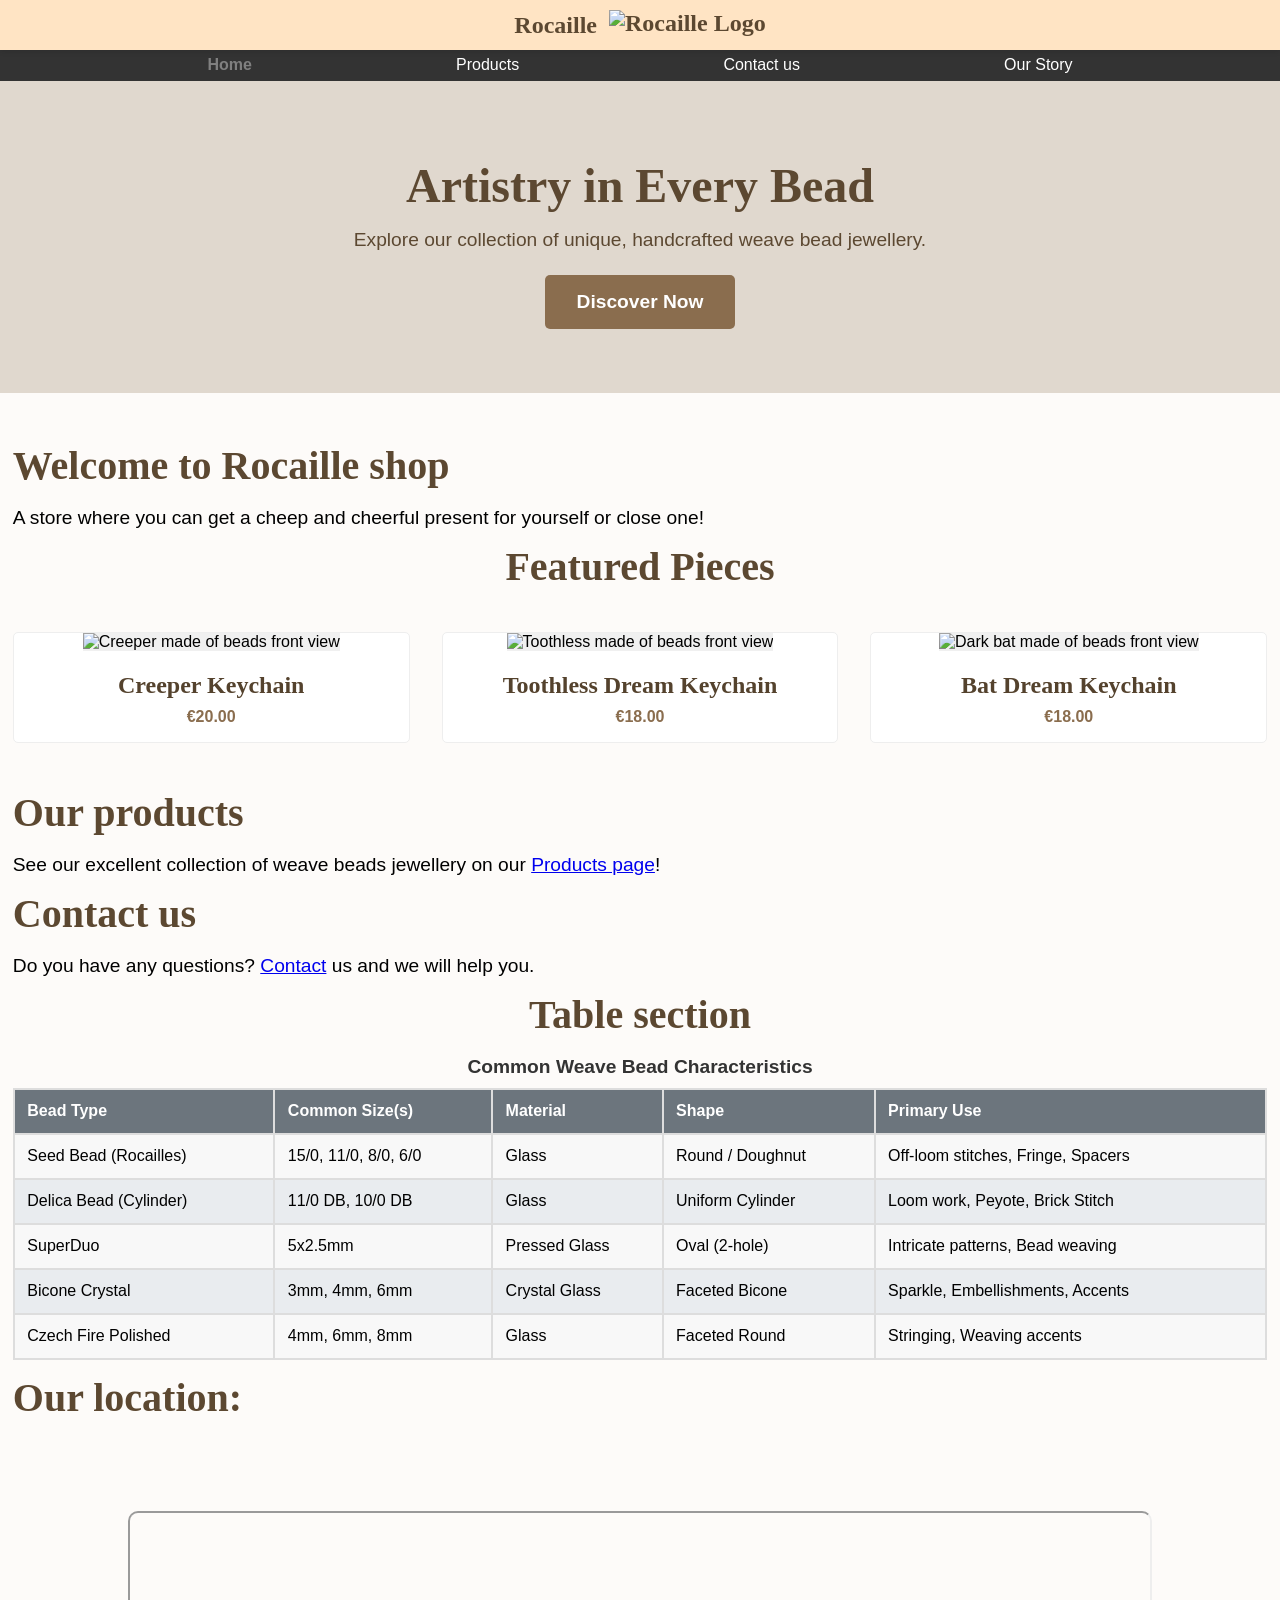
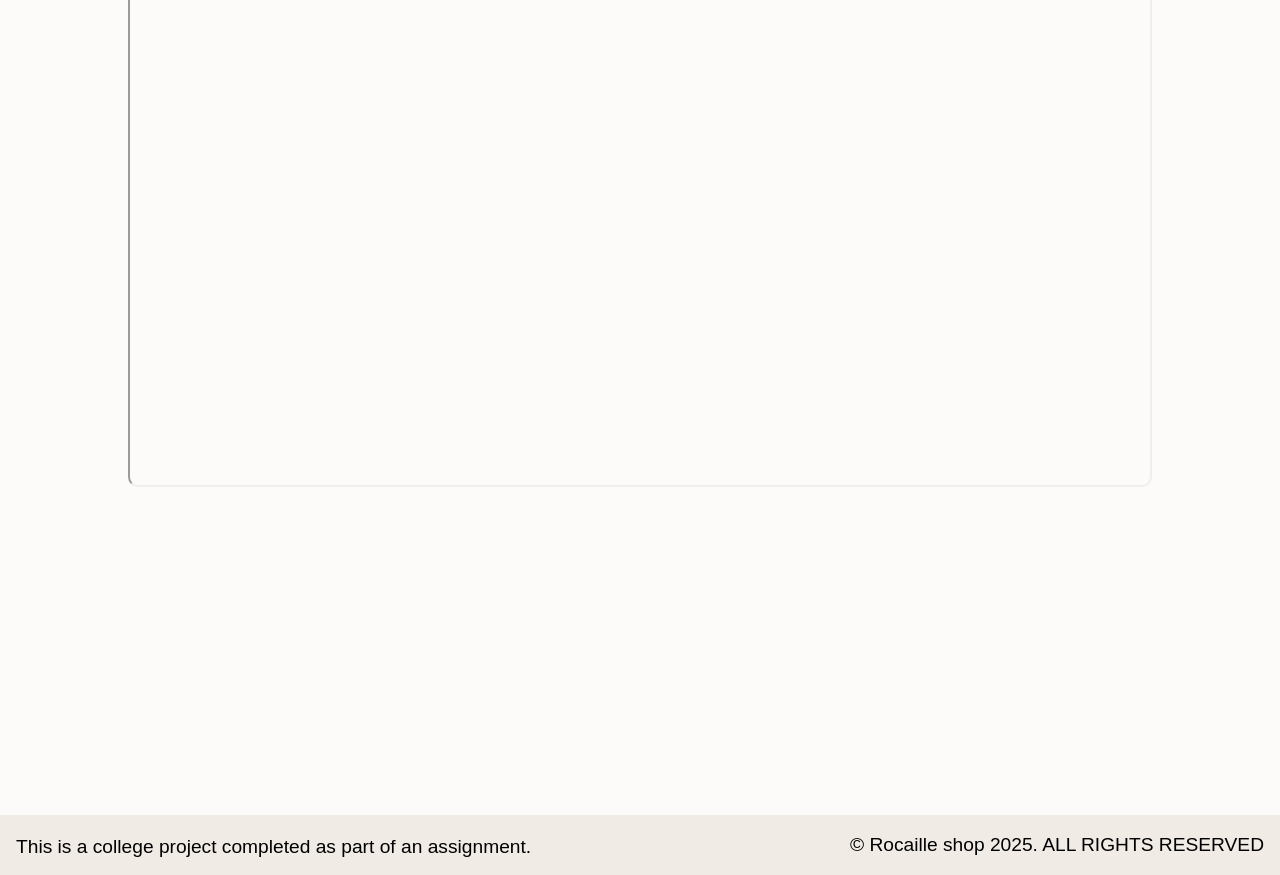
==== main/index.html @ d835acc5 "Main website files to "main" folder. Also, Ignoring project-related images from now on." ====
<!DOCTYPE html>
<html lang="en">

<head>
  <meta charset="UTF-8">
  <meta name="viewport" content="width=device-width, initial-scale=1.0">
  <meta http-equiv="X-UA-Compatible" content="IE=edge">
  <meta name="theme-color" content="#ffffff"> <!-- Sets the color of the top bar in mobile browsers -->
  <meta name="description" content="ROCAILLE - the best place to find weave beads jewellery for yourself or close ones">
  <meta name="keywords" content="jewellery, shop, rocaille, necklace, bracelet, earrings">
  <meta name="robots" content="index, follow"> <!-- Tells browsers to index the page and follow its links -->

  <!-- Open Graph tags for sharing on social media -->
  <meta property="og:title" content="Rocaille shop"> <!-- Used as a headline in Social post -->
  <meta property="og:description" content="The best weave beads jewellery for yourself and close ones">
  <meta property="og:image" content="images/rocailleLogo.jpg"> <!-- Image to show in the post -->
  <meta property="og:url" content="index.html"> <!-- URL to the page -->
  <meta property="og:type" content="website"> <!-- Type of content -->

  <title>Rocaille shop</title>
  <link rel="canonical" href="index.html">
  <!-- Prevents duplicate issues by specifying the preferred version of a page -->
  <link rel="stylesheet" href="styles/styles.css">
  <link rel="icon" href="images/rocailleLogo.jpg">

  <script src="https://kit.fontawesome.com/c6d32aa0bf.js" crossorigin="anonymous"></script>
  <!-- Loading my Font Awesome icons kit -->
</head>

<body>
  <script src="index.js"></script>

  <header class="site-header">
    
    <div class="container">
      <span class="header-spacer"></span>
      <a class="logo" href="index.html">Rocaille <img src="images/logoNoBackground.png" alt="Rocaille Logo"></a>
      <i class="fa-regular fa-circle-user header-icon"></i>
    </div>
  </header>

  <div class="nav-container">
  <nav>
    
    <ul>
      <li><a href="index.html" class="active">Home</a></li>
      <li><a href="products.html">Products</a></li>
      <li><a href="contact.html">Contact us</a></li>
      <li><a href="aboutus.html">Our Story</a></li>
    </ul>

  </nav>
</div>


  <main>
    
    <div class="hero">
      <h1 id="hero-heading"><strong>Artistry in Every Bead</strong></h1>
      <p>Explore our collection of unique, handcrafted weave bead jewellery.</p>
      <!-- Link could go to a category page if shop grows -->
      <a href="products.html" class="cta-button">Discover Now</a>
    </div>

    <section>
      <h2>Welcome to Rocaille shop</h2>
      <p>A store where you can get a cheep and cheerful present for yourself or close one!</p>
    </section>

    <section id="featured" class="featured-products container">
      <h2 id="featured-heading">Featured Pieces</h2>
      <div class="product-grid">
        <article class="product-card">
          <figure>
            <img src="images/insta/products/otherAnimals/creeper.jpg" alt="Creeper made of beads front view">
            <figcaption>
              <h3>Creeper Keychain</h3>
              <span class="product-price">€20.00</span>
            </figcaption>
          </figure>
        </article>

        <article class="product-card">
          <figure>
            <img src="images/insta/products/toothless/toothlessMain.jpeg" alt="Toothless made of beads front view">
            <figcaption>
              <h3>Toothless Dream Keychain</h3>
              <span class="product-price">€18.00</span>
            </figcaption>
          </figure>
        </article>

        <article class="product-card">
          <figure>
            <img src="images/insta/products/otherAnimals/batFront.jpg" alt="Dark bat made of beads front view">
            <figcaption>
              <h3>Bat Dream Keychain</h3>
              <span class="product-price">€18.00</span>
            </figcaption>
          </figure>
        </article>
      </div>

    </section>

    <section>
      <h2>Our products</h2>
      <p>See our excellent collection of weave beads jewellery on our <a href="products.html">Products page</a>!</p>

    </section>

    <section>
      <h2>Contact us</h2>
      <p>Do you have any questions? <a href="contact.html">Contact</a> us and we will help you.</p>
    </section>

    <section class="table-section container">
      <h2 style="text-align: center;">Table section</h2>
    
      <table class="bead-stats-table">
        <caption>Common Weave Bead Characteristics</caption>
        <thead>
          <tr>
            <th>Bead Type</th>
            <th>Common Size(s)</th>
            <th>Material</th>
            <th>Shape</th>
            <th>Primary Use</th>
          </tr>
        </thead>
        <tbody>
          <tr>
            <td>Seed Bead (Rocailles)</td>
            <td>15/0, 11/0, 8/0, 6/0</td>
            <td>Glass</td>
            <td>Round / Doughnut</td>
            <td>Off-loom stitches, Fringe, Spacers</td>
          </tr>
          <tr>
            <td>Delica Bead (Cylinder)</td>
            <td>11/0 DB, 10/0 DB</td>
            <td>Glass</td>
            <td>Uniform Cylinder</td>
            <td>Loom work, Peyote, Brick Stitch</td>
          </tr>
          <tr>
            <td>SuperDuo</td>
            <td>5x2.5mm</td>
            <td>Pressed Glass</td>
            <td>Oval (2-hole)</td>
            <td>Intricate patterns, Bead weaving</td>
          </tr>
          <tr>
            <td>Bicone Crystal</td>
            <td>3mm, 4mm, 6mm</td>
            <td>Crystal Glass</td>
            <td>Faceted Bicone</td>
            <td>Sparkle, Embellishments, Accents</td>
          </tr>
           <tr>
            <td>Czech Fire Polished</td>
            <td>4mm, 6mm, 8mm</td>
            <td>Glass</td>
            <td>Faceted Round</td>
            <td>Stringing, Weaving accents</td>
          </tr>
        </tbody>
      </table>
    </section>
    
    <h2>Our location:</h2>
    <div class="map-responsive">
      
      <iframe
        class="map"
        title="Map showing location of Sligo Regional Park"
        aria-label="Map showing location of Sligo Regional Park"
        src="https://www.google.com/maps/embed?pb=!1m18!1m12!1m3!1d3295.6862526352284!2d-8.452196870344146!3d54.261466462166005!2m3!1f0!2f0!3f0!3m2!1i1024!2i768!4f13.1!3m3!1m2!1s0x485ee9b02ae2e89f%3A0x222e14a48a810453!2sSligo%20Regional%20Park!5e0!3m2!1sen!2sie!4v1742315894128!5m2!1sen!2sie"
        allowfullscreen="" 
        loading="lazy"
        referrerpolicy="no-referrer-when-downgrade">
        
      </iframe>
    </div>
    
  </main>

  
  

  <footer>
    <p>This is a college project completed as part of an assignment. <a href="https://www.instagram.com/rocaille.shop.dp/" style="text-decoration: none;"><i class="fa-brands fa-instagram"></i></a></p>
    <p>&copy; Rocaille shop 2025. ALL RIGHTS RESERVED</p>

  </footer>
</body>
---- main/styles/styles.css ----
*,
*:before, *:after { /* Universal selector to apply styles to all elements */
    margin: 0;
    padding: 0;
    box-sizing: border-box; /* The content shrinks automatically
                            to fit within the set width  */
}

body {
    background-color: #fdfbf9; /* Soft off-white */
    font-family: 'Segoe UI', Tahoma, Geneva, Verdana, sans-serif;

}

main {


    margin-bottom: 20%;
    padding-top: calc(50px + 30px);
}

*:is(h1, h2, h3, h4, h5, h6){ /* pseudoclass ":is" to select all headings */
    font-family: 'Garamond', 'Times New Roman', serif; /* Elegant serif for headings */
    line-height: 1.25; /* Line height for better readability */
    margin: 1%;
}

h1 {
    font-size: 3rem;
    color: #5c4831; /* Dark brown for headings */
    margin-bottom: 1rem;
}

h2 {
    font-size: 2.5rem;
    color: #5c4831; /* Dark brown for headings */
    margin-bottom: 1rem;

}

h3 {
    font-size: 1.5rem;
    color: #54422d; /* Dark brown for headings */
    margin-bottom: 1rem;
}



p {
    margin: 1%;
    font-size: 1.2rem;
}

/* Logo styling */

.logo {
    max-width: 100%;
    height: auto;
    margin: 0 auto; /* Center the logo */
    display: block; /* Make it a block element for centering */
    font-size: 1.5rem;
    font-family: 'Garamond', serif; /* Elegant serif for logo */
    color: #5c4831; /* Dark brown for logo */

}

.logo:hover, .logo:focus {
    color: #473827; /* Darker brown on hover */
    text-decoration: none; /* Remove underline on hover */
    transition: color 0.3s ease; /* Smooth transition for color change */
    outline: none;
}

/* Home Page: Hero Section */

.hero {
    background-color: #e0d8ce; /* Muted background color (Fallback) */
    text-align: center;
    padding: 4rem 1rem;
    margin-bottom: 3rem;
    color: #5c4831;



}

.hero h1 {
    font-size: 3rem;
    margin-bottom: 0.5rem;
}

.hero p {
    font-size: 1.2rem;
    color: #5c4831;
    margin-bottom: 1.5rem;
}

.cta-button {
    display: inline-block;
    background-color: #8a6d4e; /* Darker brown for button */
    color:#fff;
    padding: 1rem 2rem;
    font-family: 'Segoe UI', Tahoma, Geneva, Verdana, sans-serif;; /* Inherit font from body */
    font-weight: 700;
    border-radius: 5px;
    font-size: 1.2rem;
    cursor: pointer;
    text-decoration: none; /* Remove underline from link */
    transition: background-color 0.3s ease, transform 0.2s ease;
}

.cta-button:hover, .cta-button:focus {
    background-color: #725b41;
    color: #fff;
    transform: translateY(-2px);
    outline-offset: 0.25rem; /* Adjust focus outline offset */

    outline: 2px solid #d4bfa9;

    border-color: #8a6d4e;

}

/* Home Page: featured products section */
#featured {
    margin: 1%;
}

.featured-products {
    padding-bottom: 2rem;
}

.featured-products h2 {
    text-align: center;
    margin-bottom: 2.5rem;
}
.product-grid {
    display: grid;
    grid-template-columns: repeat(auto-fit, minmax(250px, 1fr)); /* Responsive grid */
    gap: 2rem;
}

.product-card {
    background-color: #fff;
    border: 1px solid #eee;
    border-radius: 5px;
    overflow: hidden;
    text-align: center;
    transition: box-shadow 0.3s ease;
}

.product-card:hover {
    box-shadow: 0 5px 15px rgba(0, 0, 0, 0.1);
}

.product-card img {
    width: 80%;
    height: 200px;
    object-fit: cover; /* Cover the entire area of the card */
    background-color: #f0f0f0; /* Placeholder bg */

}

.product-card figcaption {
    padding: 1rem;
}

.product-card h3 {
    font-size: 1.5rem;
    margin-bottom: 0.5rem;
}

.product-price {
    color: #8a6d4e;
    font-weight: bold;
}

/* Products page styling */



.highlight-word {
    color: #e74c3c; /* Or any color you want, e.g., red, blue, #ff00ff */
    /* You can add other styles too, like font-weight */
    font-weight: bold;
}

.flex-container{
    display:flex;
    justify-content: space-evenly;
    flex-flow: row wrap;

}

.flex-container img {
    max-width: 32%;
    margin-bottom: 1%;
    border-radius: 10px; /* Round the corners of the image */

}

.flex-container img:hover {
    transform: scale(1.05); /* Scale the image slightly on hover */
    transition: transform 0.3s ease; /* Smooth transition for the scaling effect */
}

.site-header {

    position: fixed; /* The header will be fixed at the top of the page (*/
    width: 100%;
    top: 0;
    left: 0;
    box-shadow: 0 2px 5px rgba(0,0,0,0.1); /* The header will have a subtle shadow for visual depth */


    background-color: bisque;




    z-index: 1000; /* The header will be on top of the other elements */
    height: 50px;


}

.site-header .container {
    display: flex;
    justify-content: space-between;
    align-items: center;
    height: 100%;
    max-width: 1200px;
    margin: 0 auto; /* Center the container */
    padding: 0 1rem; /* Add some padding to the sides */

}

.logo {
    display: inline-flex;
    align-items: center;
    gap: 0.5em;

    text-decoration: none;
    color: #5c4831;
    font-size: 1.5rem;
    font-weight: bold;
}

.header-icon {
    font-size: 1.5rem;
    width: 50px;
    text-align: right;
    color: #5c4831;
}

.header-spacer {
    width: 50px;
    flex-shrink: 0;
}

.logo img {
    height: 30px;
    width: auto; /* Maintain aspect ratio */
    display: block;
}

.site-header .container a, i {
    text-align: center;

}


.site-header a {
    text-decoration: none; /* Remove underline from links */
    font-weight: bold;

}

/* Contact us page styling */


.page-header {



    display: flex;
    justify-content: center;
    align-items: center;
    padding: 2rem;
    border: 1px solid #eee;
    margin-bottom: 3rem;
    margin-top: 0;
    background-color: #f8f5f1; /* Subtle background */

    background-image: url("../images/coverImagePink.jpg");
    background-repeat: no-repeat;
    background-position: center center;
    background-size: contain;
}

#getInTouch {
    margin-top: 110px;
    padding: 0;
    color: rgb(65, 61, 61);
    font-size: 2rem;
    font-weight: bold;
}
.contact-content {
    display: grid;
    grid-template-columns: 1fr 1fr; /* Two columns */
    gap: 3rem;
    align-items: start; /* Align items to the top */
}

.contact-info h2, .contact-form-section h2 {
    margin-bottom: 1.5rem;
}

.contact-form-section span {
    color: red; /* Highlighted text color */
}

.contact-info p {
    margin-bottom: 1rem;
}

.contact-info address {
    font-style: normal; /* Normal style for address */
}

.contact-form {
    font-family: 'Garamond', serif; /* Elegant serif for form */
    font-weight: 900;
}

.contact-form label {
    display: block;
    margin-bottom: 0.5rem;
    font-weight: bold;
    color: #5c4831;
}

.contact-form input[type="text"],
.contact-form input[type="email"],
.contact-form textarea {
    width: 100%;
    padding: 0.8rem;
    border: 1px solid #ccc;
    border-radius: 5px;
    font-family: inherit;
    margin-bottom: 1rem;
    font-size: 1rem;
    color: #5c4831;
}

.contact-form input[type="text"]:focus,
.contact-form input[type="email"]:focus,
.contact-form textarea:focus {
    outline: 2px solid #d4bfa9;
    outline-offset: 0;

}


.contact-form textarea {
    min-height: 150px; /* Set a fixed height for the textarea */
    resize: vertical; /* Disable resizing */
}

.contact-form fieldset {
    border: 1px solid #ccc;
    padding: 1rem;
    margin-bottom: 1rem;
    border-radius: 5px;
}

.contact-form button {
    background-color: #8a6d4e; /* Darker brown for button #8a6d4e */
    display: inline-block;
    cursor: pointer;
    padding: 0.8rem 1.8rem;
    border: none;
    border-radius: 5px;
    transition: background-color 0.3s ease, transform 0.2s ease;
    font-size: 1rem;


    color:#fff; /* Dark brown for logo */
    font-family: 'Segoe UI', Tahoma, Geneva, Verdana, sans-serif;; /* Inherit font from body */
    font-weight: 700;
}

.contact-form button:hover,
.contact-form button:focus {
    background-color: #5c4831;
    transform: translateY(-2px);
    outline: 2px solid #d4bfa9;
    outline-offset: 2px;
}

.columns {
    display: flex;
    gap: 20px; /* Space between columns */
    border: 2px solid #ccc; /* Outer border around all columns */
    padding: 0;
    margin: 1%;
    border-radius: 10px; /* Rounded corners */
    background-color: #f9f9f9; /* Light background */
}

.column {
    flex: 1;
    padding: 15px;
    border-right: 2px solid #aaa; /* Border between columns */
    /* Align text for better readability */
}

/* Remove right border from the last column */
.column:last-child {
    border-right: none;
}



/* navigation bar styling (will be fixed at the top of the page */



nav {
    margin: 0;
    padding: 0;
    position: fixed;

    top: 50px;
    left: 0;
    width: 100%;
    z-index: 999;

    font-family: 'Franklin Gothic', Arial, Helvetica, serif, sans-serif;
    font-weight: normal;




}

nav ul {
    list-style-type: none;

    display: flex;
    justify-content: space-evenly;
    align-items: center;
    background-color: #333;
    color: white;
    padding: 0.4rem;
    margin: 0;
}

nav ul li a {
    text-decoration: none;
    color: white;
    padding: 0.2rem;
    margin: 0;
}

nav ul li a:hover, a:focus {

    transition: 0.2s ease;

    outline: 1px solid #d4bfa9;

}


nav ul li a.active {
    font-weight: 800;

    color: grey;
}


#mainImage {

    max-width: 50%;
    width: auto;

}





section ol {
    list-style-type: decimal !important;
    padding-left: 2rem;
    margin-bottom: 3rem;
}

section ol li {
    display: list-item !important;
}

ol li::marker {
    font-family: inherit;
    font-size: 1rem;
    font-weight: bold;
    color: black;
}



footer {

    width: 100%;
    margin: 0;

    padding: 1rem;

    background-color: #f0ebe5;
    color: black;
    text-align: center;

    display: flex;
    justify-content: space-between;
    align-items: center;


}

footer p {
    margin: 0;
}

footer p a i {
    color: #5c4831; /* Dark brown for icons */
    font-size: 1.5rem;
    margin: 0 0.5rem;
    transition: color 0.3s ease;
}

.map {
    border-radius: 10px;
    position: absolute;
    width: 80%;
    height: 80%;
    top: 0;
    left: 0;
    bottom: 0;
    right: 0;
    margin: auto; /* Center the map within its container */

}

.map-responsive {
    overflow: hidden;
    padding-bottom: 56.25%; /* Aspect ratio 16:9 */
    position: relative;
    height: 0;
    max-width: 100%;
    margin: 0 auto; /* Center the container on the page */


}

.bead-stats-table {
    margin: 1%;
    width: 98%;
    border-collapse: collapse;
    margin-top: 15px;
    background-color: #f8f8f8;
    font-family: Arial, sans-serif;
}

.bead-stats-table caption {
    font-size: 1.2rem;
    font-weight: bold;
    margin-bottom: 10px;
    color: #333;
}

.bead-stats-table th, .bead-stats-table td {
    border: 2px solid #ddd;
    padding: 1%;
    text-align: left;
}

.bead-stats-table th {
    background-color: #6c757d;
    color: white;
    font-weight: bold;
}

.bead-stats-table tbody tr:nth-child(even) {
    background-color: #e9ecef;
}

.bead-stats-table tbody tr:hover {
    background-color: #d6d8db;
    transition: background 0.3s ease;
}




.instagram-embed-container {
  width: 100%;
  max-width: 540px; /* Same as Instagram's default width */
  margin: 0 auto;
  text-align: center;
}

/* Add responsiveness */
@media (max-width: 540px) {
  .instagram-embed-container {
    padding: 0 10px;
  }
}


#scroll-top {
    display: none;
    opacity: 0;
    position: fixed;
    right: 20px;
    bottom: 20px;
    width: 40px;
    height: 40px;
    line-height: 40px;
    background-color: rgba(0,0,0,.4);
    color: #fff;
    font-size: 18px;
    cursor: pointer;
    border-radius: 2px;
    text-align: center;
    z-index: 100;
    box-sizing: content-box;
}

/* Video styling */

.video-section-container {
    margin: 1%;
    display: flex;
    justify-content: left; /* Horizontally center flex items */
    align-items: center
  }

  .video-wrapper {
    position: relative;
    padding-bottom: 56.25%;
    height: 0;
    overflow: hidden;
    width: 100%;
    max-width: 900px;
    background: #000;
    flex-shrink: 0;
  }

  .video-wrapper video,
  .video-wrapper iframe {
    position: absolute;
    top: 0;
    left: 0;
    width: 100%;
    height: 100%;
    border: 0;
  }


/* --- Responsiveness --- */

@media (max-width: 768px) {    h1 { font-size: 2.2rem; }
    h2 { font-size: 1.8rem; }
    .hero h1 { font-size: 2.5rem; } /* Hero heading size adjustment */

    nav {
        top: 45px;
    }
    main {
        /* Adjust padding for tablet header (45px) + nav height (approx 30px) */
       padding-top: calc(45px + 30px);
   }

    .contact-content {
        grid-template-columns: 1fr; /* Stack contact columns */
        gap: 2rem;
    }
    .contact-form-section {
        order: -1; /* Move form above contact info */
    }

    .product-grid {
        /* Adjust product grid for slightly smaller items */
        grid-template-columns: repeat(auto-fit, minmax(200px, 1fr));
    }

    /* --- NEW Header Adjustments (Replacing Old Tablet Header Rules) --- */
    .site-header {
        height: 45px; /* Slightly smaller header */
    }

    .site-header .container {
        padding: 0 0.8rem; /* Slightly reduce horizontal padding */
        /* Ensure flex-direction stays row (default) - OVERRIDING old rule */
        flex-direction: row;
        gap: 0; /* Remove gap intended for stacked items */
    }

    .logo {
        font-size: 1.3rem; /* Slightly smaller logo text */
        gap: 0.4em;
    }

    .logo img {
        height: 25px; /* Slightly smaller logo image */
    }

    .header-icon {
        font-size: 1.3rem; /* Smaller icon */
        width: 25px; /* Smaller width - MATCH SPACER */
    }

    .header-spacer {
        width: 25px; /* Smaller width - MATCH ICON */
    }
}

@media (max-width: 480px) {
    html { font-size: 15px; } /* Slightly smaller base font */
    h1 { font-size: 2rem; }
    h2 { font-size: 1.6rem; }
    .hero h1 { font-size: 2.2rem; }
    .hero p { font-size: 1.1rem; }

    nav {
        top: 40px; /* Match the mobile header height */
    }

    /* Add/Modify this rule for main content */
    main {
        /* Adjust padding for mobile header (40px) + nav height (approx 30px) */
        padding-top: calc(40px + 30px);
    }

    /* Adjust general container width/padding for mobile */
    .container {
        width: 95%;
        /* Keep vertical padding for general content */
        padding-top: 1rem;
        padding-bottom: 1rem;
        /* Horizontal padding is handled within header/sections */
        padding-left: 0;
        padding-right: 0;
     }

    .cta-button {
        padding: 0.7rem 1.5rem;
        font-size: 0.9rem;
    }
    .contact-form button {
        padding: 0.7rem 1.5rem;
        font-size: 0.9rem;
    }

    .product-grid {
        grid-template-columns: 1fr; /* Single column product grid */
        gap: 1.5rem;
    }
     .product-card img {
         height: 180px; /* Adjust product image height */
     }

    /* --- NEW Header Adjustments (Replacing/Integrating Old Mobile Header Rules) --- */
    .site-header {
        height: 40px; /* Even smaller header */
    }

    .site-header .container {
        /* Apply specific mobile padding for header container */
        padding: 0 0.5rem;
        width: 95%; /* Match general mobile container width */
         /* Ensure flex-direction stays row (default) */
        flex-direction: row;
    }

    .logo {
        font-size: 1.1rem; /* Smaller logo text */
        gap: 0.3em;
    }

    .logo img {
        height: 20px; /* Smaller logo image */
    }

    .header-icon {
        font-size: 1.2rem; /* Adjust icon size */
        width: 22px; /* Smaller width - MATCH SPACER */
    }

    .header-spacer {
        width: 22px; /* Smaller width - MATCH ICON */
    }
}
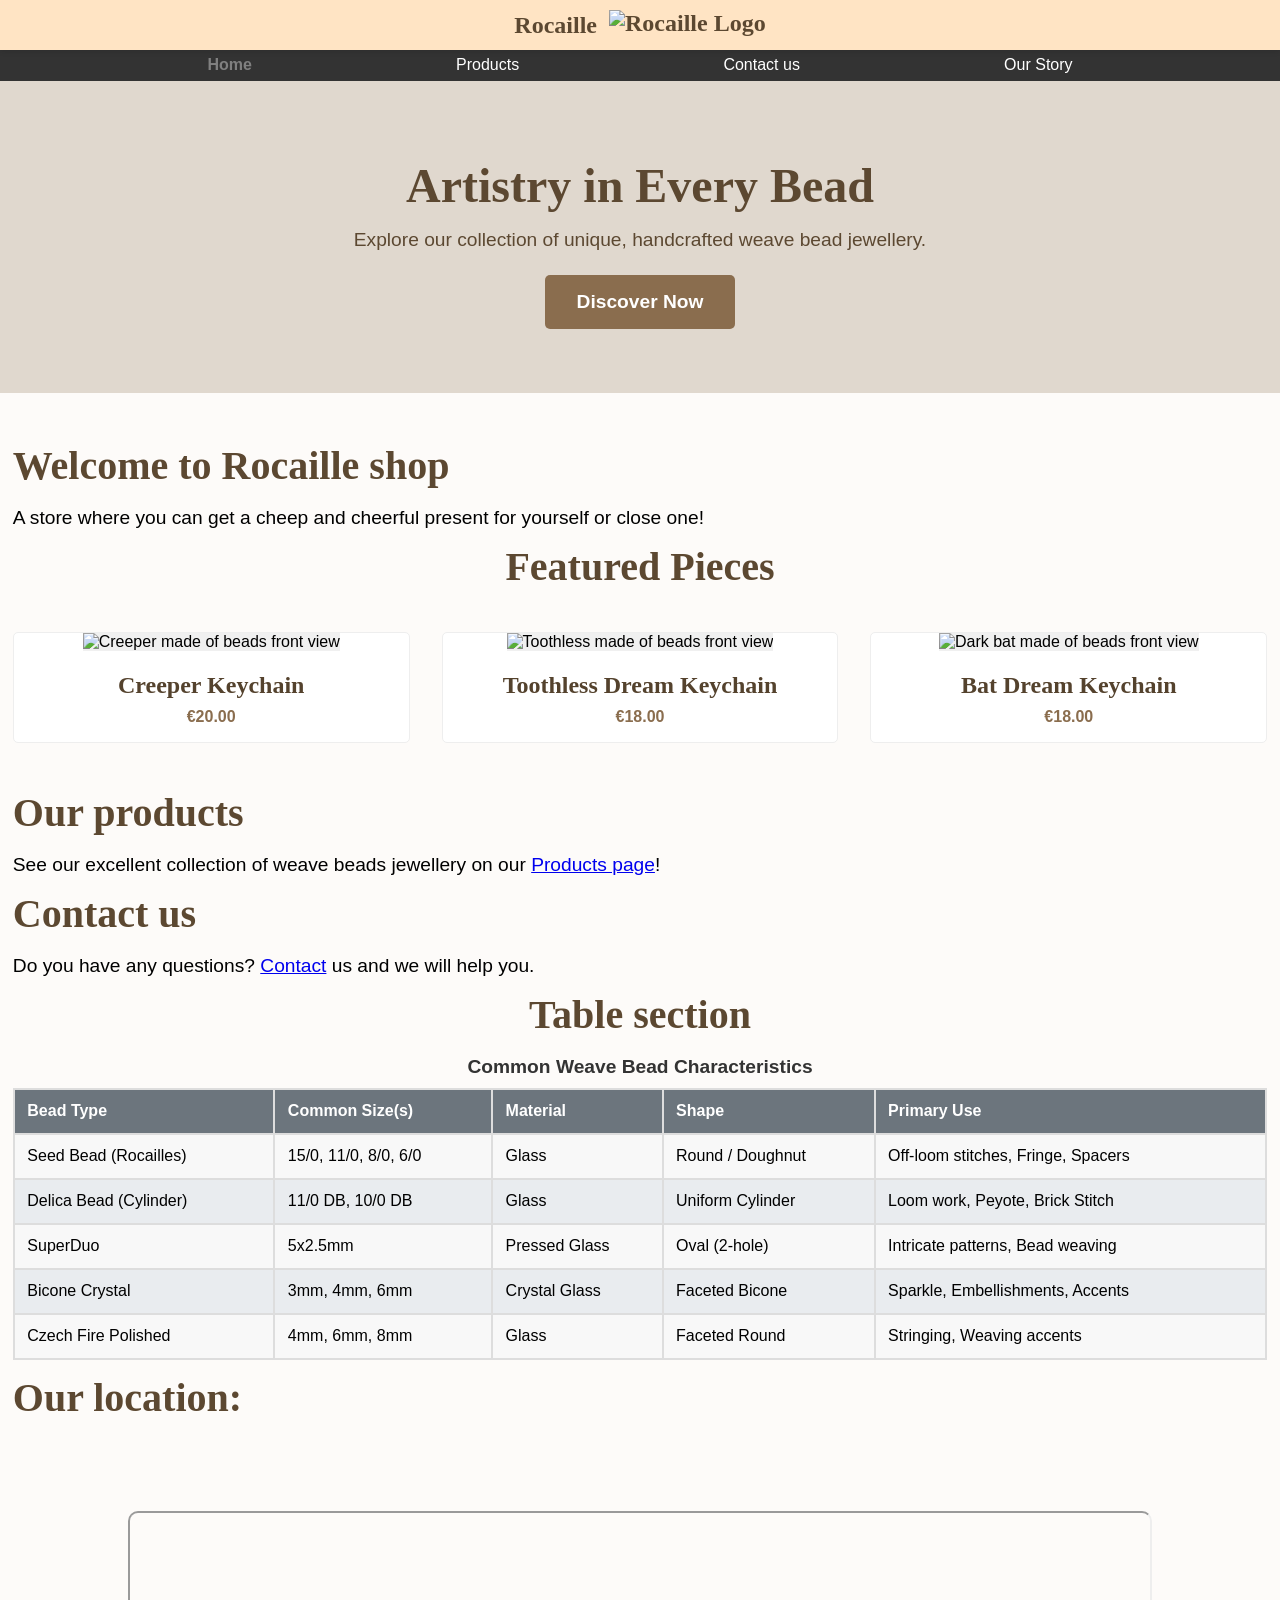
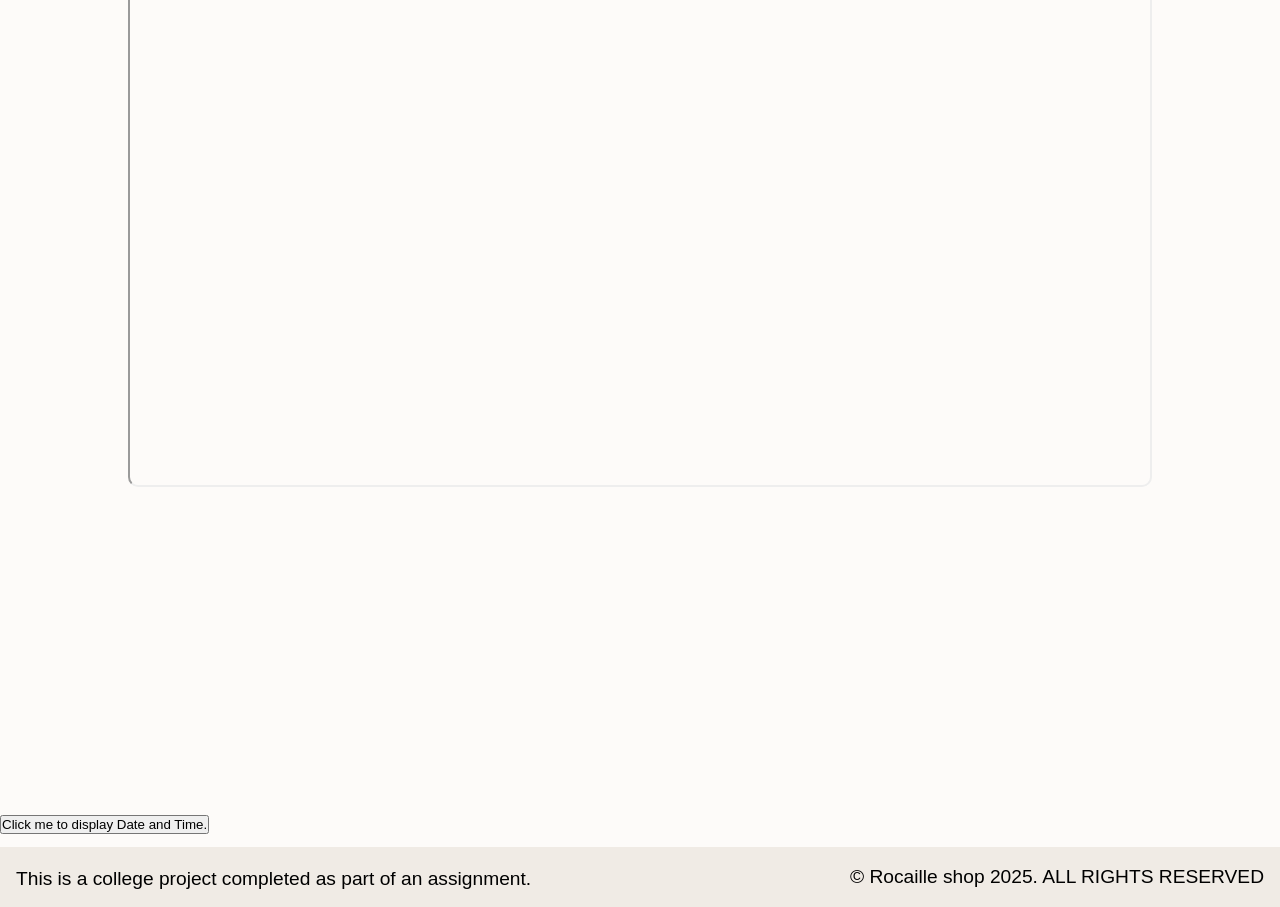
==== commit e3e19e05: "Added basic javascript." ====
--- a/main/index.html
+++ b/main/index.html
@@ -31,7 +31,7 @@
   <script src="index.js"></script>
 
   <header class="site-header">
-    
+
     <div class="container">
       <span class="header-spacer"></span>
       <a class="logo" href="index.html">Rocaille <img src="images/logoNoBackground.png" alt="Rocaille Logo"></a>
@@ -40,21 +40,21 @@
   </header>
 
   <div class="nav-container">
-  <nav>
-    
-    <ul>
-      <li><a href="index.html" class="active">Home</a></li>
-      <li><a href="products.html">Products</a></li>
-      <li><a href="contact.html">Contact us</a></li>
-      <li><a href="aboutus.html">Our Story</a></li>
-    </ul>
+    <nav>
 
-  </nav>
-</div>
+      <ul>
+        <li><a href="index.html" class="active">Home</a></li>
+        <li><a href="products.html">Products</a></li>
+        <li><a href="contact.html">Contact us</a></li>
+        <li><a href="aboutus.html">Our Story</a></li>
+      </ul>
+
+    </nav>
+  </div>
 
 
   <main>
-    
+
     <div class="hero">
       <h1 id="hero-heading"><strong>Artistry in Every Bead</strong></h1>
       <p>Explore our collection of unique, handcrafted weave bead jewellery.</p>
@@ -116,7 +116,7 @@
 
     <section class="table-section container">
       <h2 style="text-align: center;">Table section</h2>
-    
+
       <table class="bead-stats-table">
         <caption>Common Weave Bead Characteristics</caption>
         <thead>
@@ -157,7 +157,7 @@
             <td>Faceted Bicone</td>
             <td>Sparkle, Embellishments, Accents</td>
           </tr>
-           <tr>
+          <tr>
             <td>Czech Fire Polished</td>
             <td>4mm, 6mm, 8mm</td>
             <td>Glass</td>
@@ -167,30 +167,31 @@
         </tbody>
       </table>
     </section>
-    
+
     <h2>Our location:</h2>
     <div class="map-responsive">
-      
-      <iframe
-        class="map"
-        title="Map showing location of Sligo Regional Park"
+
+      <iframe class="map" title="Map showing location of Sligo Regional Park"
         aria-label="Map showing location of Sligo Regional Park"
         src="https://www.google.com/maps/embed?pb=!1m18!1m12!1m3!1d3295.6862526352284!2d-8.452196870344146!3d54.261466462166005!2m3!1f0!2f0!3f0!3m2!1i1024!2i768!4f13.1!3m3!1m2!1s0x485ee9b02ae2e89f%3A0x222e14a48a810453!2sSligo%20Regional%20Park!5e0!3m2!1sen!2sie!4v1742315894128!5m2!1sen!2sie"
-        allowfullscreen="" 
-        loading="lazy"
-        referrerpolicy="no-referrer-when-downgrade">
-        
+        allowfullscreen="" loading="lazy" referrerpolicy="no-referrer-when-downgrade">
+
       </iframe>
     </div>
-    
+
   </main>
 
-  
-  
+
+  <button type="button" onclick="document.getElementById('demo').innerHTML = Date()">
+    Click me to display Date and Time.</button>
+
+  <p id="demo"></p>
 
   <footer>
-    <p>This is a college project completed as part of an assignment. <a href="https://www.instagram.com/rocaille.shop.dp/" style="text-decoration: none;"><i class="fa-brands fa-instagram"></i></a></p>
+    <p>This is a college project completed as part of an assignment. <a
+        href="https://www.instagram.com/rocaille.shop.dp/" style="text-decoration: none;"><i
+          class="fa-brands fa-instagram"></i></a></p>
     <p>&copy; Rocaille shop 2025. ALL RIGHTS RESERVED</p>
 
   </footer>
-</body>
+</body>
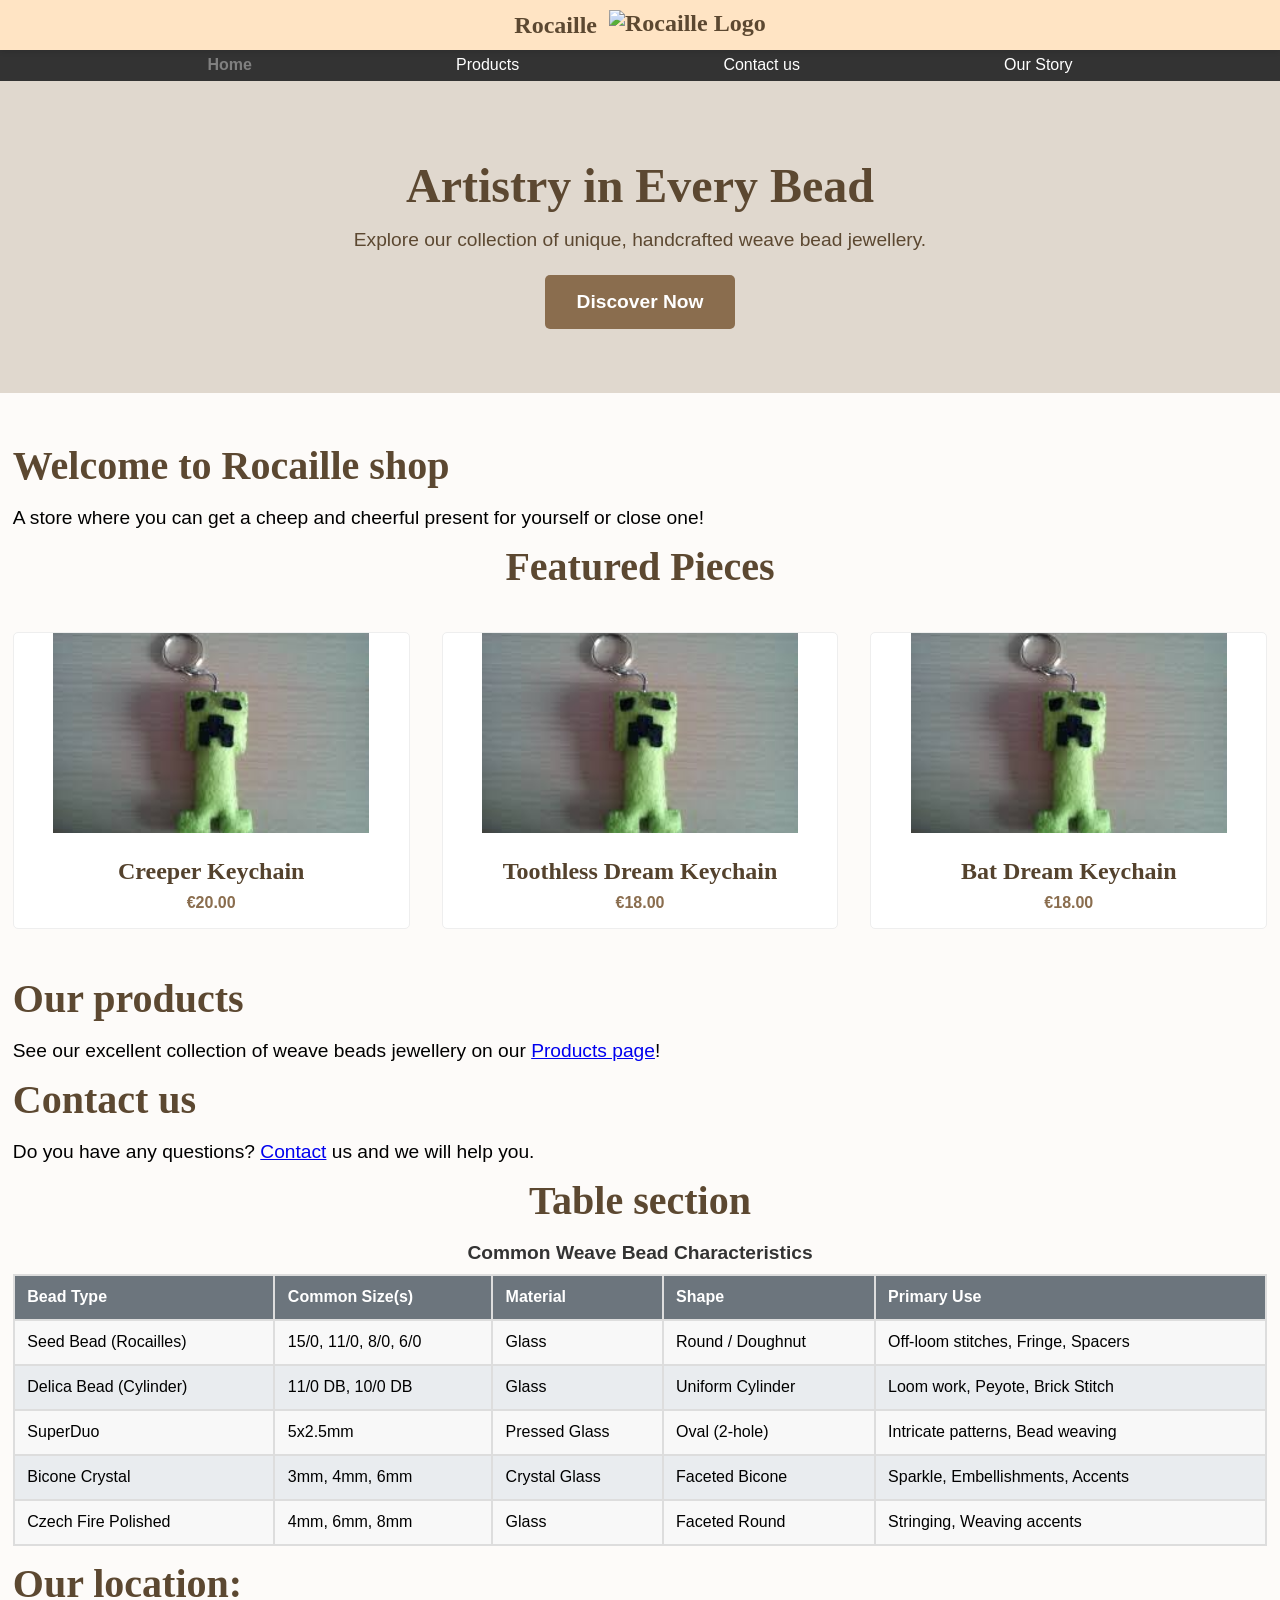
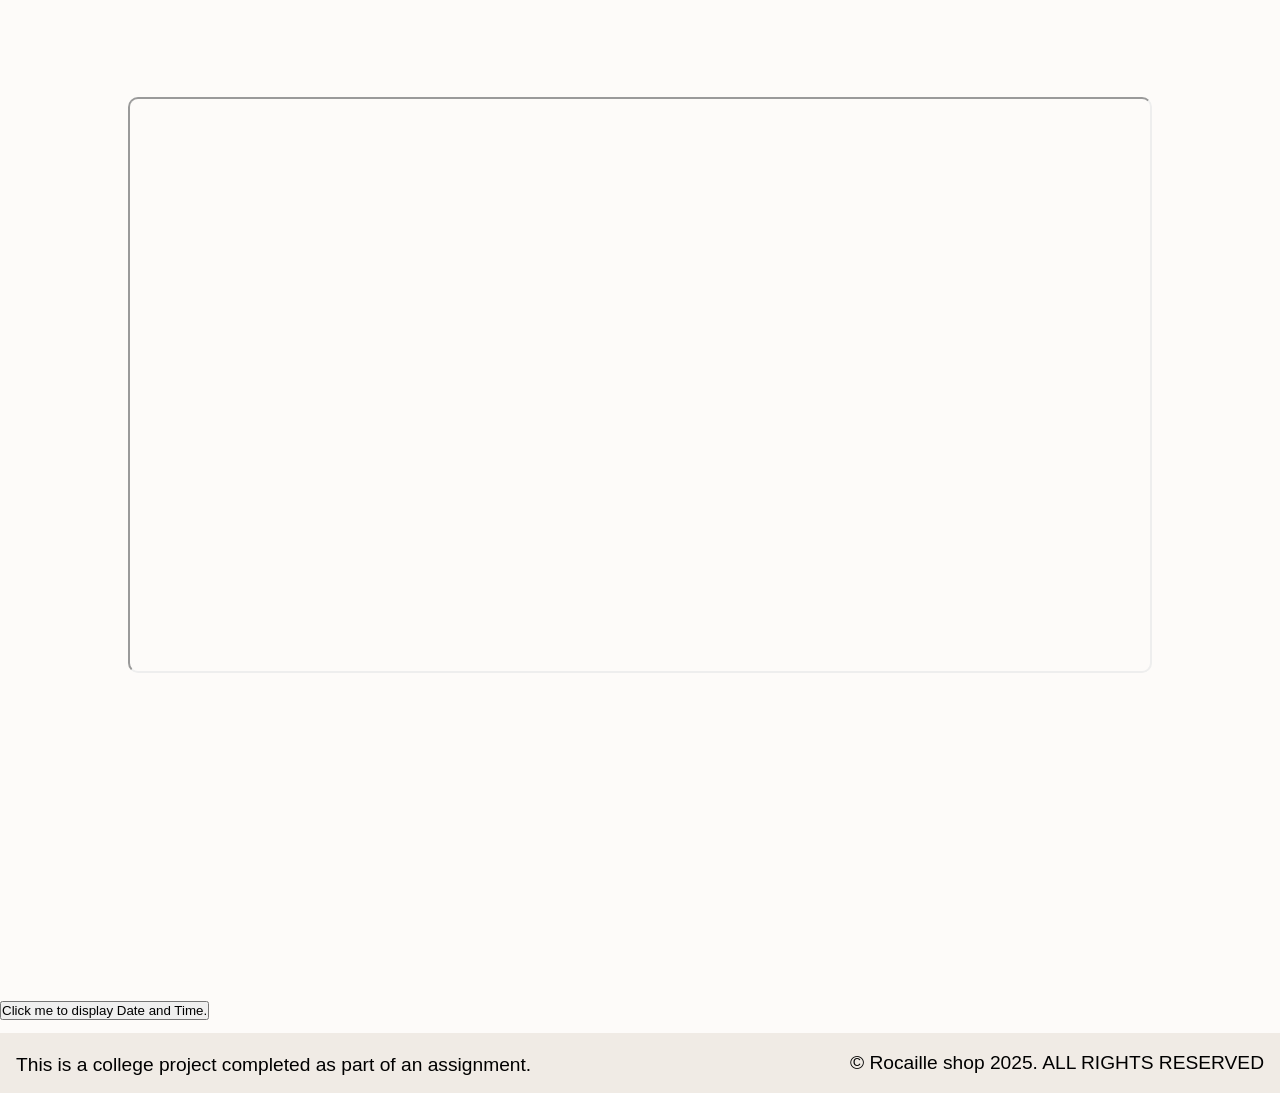
==== commit 5d8ab177: "fix: update image paths after folder restructuring (#2)" ====
--- a/main/index.html
+++ b/main/index.html
@@ -21,7 +21,7 @@
   <link rel="canonical" href="index.html">
   <!-- Prevents duplicate issues by specifying the preferred version of a page -->
   <link rel="stylesheet" href="styles/styles.css">
-  <link rel="icon" href="images/rocailleLogo.jpg">
+  <link rel="icon" href="assets/images/test.jpeg">
 
   <script src="https://kit.fontawesome.com/c6d32aa0bf.js" crossorigin="anonymous"></script>
   <!-- Loading my Font Awesome icons kit -->
@@ -34,7 +34,7 @@
 
     <div class="container">
       <span class="header-spacer"></span>
-      <a class="logo" href="index.html">Rocaille <img src="images/logoNoBackground.png" alt="Rocaille Logo"></a>
+      <a class="logo" href="index.html">Rocaille <img src="assets/test.jpeg" alt="Rocaille Logo"></a>
       <i class="fa-regular fa-circle-user header-icon"></i>
     </div>
   </header>
@@ -72,7 +72,7 @@
       <div class="product-grid">
         <article class="product-card">
           <figure>
-            <img src="images/insta/products/otherAnimals/creeper.jpg" alt="Creeper made of beads front view">
+            <img src="assets/images/creeper.jpeg" alt="Creeper made of beads front view">
             <figcaption>
               <h3>Creeper Keychain</h3>
               <span class="product-price">€20.00</span>
@@ -82,7 +82,7 @@
 
         <article class="product-card">
           <figure>
-            <img src="images/insta/products/toothless/toothlessMain.jpeg" alt="Toothless made of beads front view">
+            <img src="assets/images/creeper.jpeg" alt="Toothless made of beads front view">
             <figcaption>
               <h3>Toothless Dream Keychain</h3>
               <span class="product-price">€18.00</span>
@@ -92,7 +92,7 @@
 
         <article class="product-card">
           <figure>
-            <img src="images/insta/products/otherAnimals/batFront.jpg" alt="Dark bat made of beads front view">
+            <img src="assets/images/creeper.jpeg" alt="Dark bat made of beads front view">
             <figcaption>
               <h3>Bat Dream Keychain</h3>
               <span class="product-price">€18.00</span>
